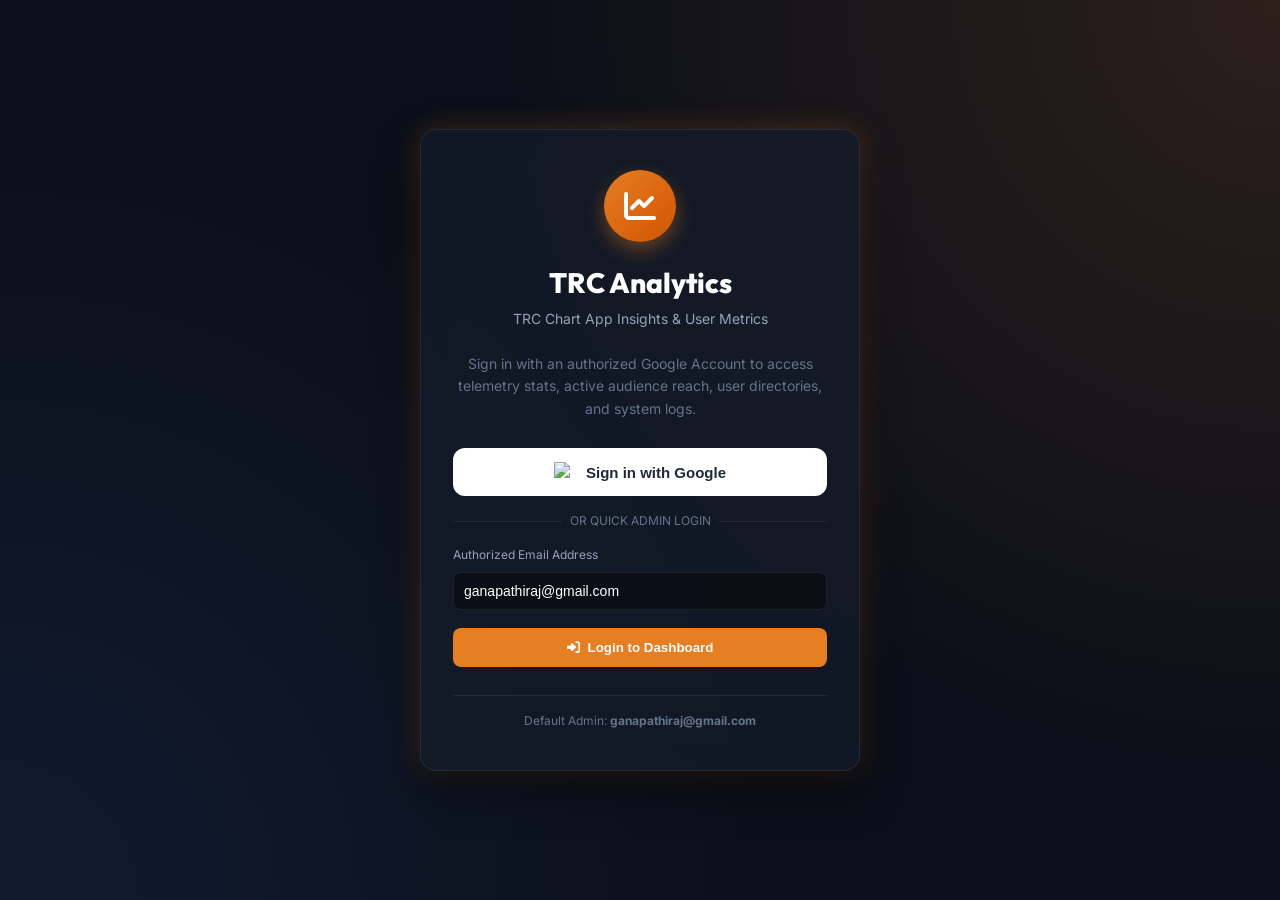
==== index.html @ c9a7007b "Fix DOM event listener timing issue by adding inline onclick & onsubmit handlers" ====
<!DOCTYPE html>
<html lang="en">
<head>
  <meta charset="UTF-8">
  <meta name="viewport" content="width=device-width, initial-scale=1.0">
  <title>TRC Chart Analytics Dashboard</title>
  <!-- Google Fonts -->
  <link rel="preconnect" href="https://fonts.googleapis.com">
  <link rel="preconnect" href="https://fonts.gstatic.com" crossorigin>
  <link href="https://fonts.googleapis.com/css2?family=Inter:wght@400;500;600;700&family=Outfit:wght@500;600;700;800&display=swap" rel="stylesheet">
  <!-- FontAwesome Icons -->
  <link rel="stylesheet" href="https://cdnjs.cloudflare.com/ajax/libs/font-awesome/6.4.0/css/all.min.css">
  <!-- Custom CSS -->
  <link rel="stylesheet" href="style.css">
  <!-- Firebase SDKs -->
  <script src="https://www.gstatic.com/firebasejs/10.8.0/firebase-app-compat.js"></script>
  <script src="https://www.gstatic.com/firebasejs/10.8.0/firebase-auth-compat.js"></script>
  <script src="https://www.gstatic.com/firebasejs/10.8.0/firebase-database-compat.js"></script>
</head>
<body>
  <div id="app">
    <!-- LOGIN SCREEN -->
    <div id="loginView" class="auth-container">
      <div class="glass-card auth-card">
        <div class="auth-header">
          <div class="logo-circle">
            <i class="fa-solid fa-chart-line"></i>
          </div>
          <h1>TRC Analytics</h1>
          <p class="subtitle">TRC Chart App Insights & User Metrics</p>
        </div>

        <div class="auth-body">
          <p class="auth-desc">Sign in with an authorized Google Account to access telemetry stats, active audience reach, user directories, and system logs.</p>
          
          <button id="googleSignInBtn" type="button" onclick="handleGoogleSignIn()" class="btn-google">
            <img src="https://www.gstatic.com/firebasejs/ui/2.0.0/images/auth/google.svg" alt="Google">
            <span>Sign in with Google</span>
          </button>

          <div style="margin: 16px 0; font-size: 12px; color: var(--text-muted); display: flex; align-items: center; gap: 8px;">
            <hr style="flex:1; border:none; border-top:1px solid var(--border-color);">
            <span>OR QUICK ADMIN LOGIN</span>
            <hr style="flex:1; border:none; border-top:1px solid var(--border-color);">
          </div>

          <form id="directAdminLoginForm" onsubmit="handleDirectFormSubmit(event)" class="form-box" style="text-align: left;">
            <label for="directEmailInput" style="font-size: 12px; color: var(--text-secondary);">Authorized Email Address</label>
            <input type="email" id="directEmailInput" value="ganapathiraj@gmail.com" placeholder="user@gmail.com" required style="padding: 10px; background: rgba(0,0,0,0.4); border: 1px solid var(--border-color); border-radius: 8px; color: #fff; width: 100%;">
            <button type="submit" class="btn-primary" style="margin-top: 10px; width: 100%; justify-content: center; display: flex; align-items: center; gap: 8px;">
              <i class="fa-solid fa-right-to-bracket"></i> Login to Dashboard
            </button>
          </form>

          <div id="authError" class="auth-error hidden" style="margin-top: 16px;">
            <i class="fa-solid fa-triangle-exclamation"></i>
            <span id="authErrorText">Access Denied. Your email is not authorized to view this dashboard.</span>
          </div>
        </div>

        <div class="auth-footer">
          <p>Default Admin: <strong>ganapathiraj@gmail.com</strong></p>
        </div>
      </div>
    </div>

    <!-- MAIN DASHBOARD VIEW -->
    <div id="dashboardView" class="dashboard-container hidden">
      <!-- TOP NAVIGATION BAR -->
      <header class="navbar">
        <div class="navbar-brand">
          <div class="logo-icon"><i class="fa-solid fa-chart-pie"></i></div>
          <div class="brand-text">
            <span class="brand-title">TRC Analytics</span>
            <span class="brand-sub">TRC Chart App</span>
          </div>
        </div>

        <nav class="nav-links">
          <button class="nav-btn active" onclick="switchTab(this, 'overviewTab')"><i class="fa-solid fa-gauge-high"></i> Overview</button>
          <button class="nav-btn" onclick="switchTab(this, 'historyTab')"><i class="fa-solid fa-calendar-days"></i> Daily History</button>
          <button class="nav-btn" onclick="switchTab(this, 'locationTab')"><i class="fa-solid fa-earth-americas"></i> Locations</button>
          <button class="nav-btn" onclick="switchTab(this, 'directoryTab')"><i class="fa-solid fa-users"></i> User Directory</button>
          <button class="nav-btn" onclick="switchTab(this, 'adminTab')"><i class="fa-solid fa-user-shield"></i> Admin Access</button>
        </nav>

        <div class="user-profile">
          <img id="userAvatar" class="avatar" src="https://via.placeholder.com/40" alt="Profile">
          <div class="user-info">
            <span id="userNameDisplay" class="user-name">Loading...</span>
            <span id="userEmailDisplay" class="user-email">...</span>
          </div>
          <button id="logoutBtn" class="btn-logout" title="Sign Out">
            <i class="fa-solid fa-right-from-bracket"></i>
          </button>
        </div>
      </header>

      <!-- MAIN CONTENT AREA -->
      <main class="content-area">

        <!-- TAB 1: OVERVIEW & SNAPSHOTS -->
        <section id="overviewTab" class="tab-page active">
          <!-- SNAPSHOT BANNER -->
          <div class="snapshot-banner">
            <div class="snapshot-header">
              <i class="fa-regular fa-calendar-check"></i>
              <span id="snapshotDateLabel">Today's Snapshot</span>
            </div>
            <div class="snapshot-grid">
              <div class="snap-card">
                <div class="snap-val" id="snapTodayUsers">0</div>
                <div class="snap-lbl">Active Users</div>
              </div>
              <div class="snap-card">
                <div class="snap-val" id="snapTodayReads">0</div>
                <div class="snap-lbl">Reads</div>
              </div>
              <div class="snap-card">
                <div class="snap-val" id="snapTodayWrites">0</div>
                <div class="snap-lbl">Feelings Logged (Writes)</div>
              </div>
            </div>
          </div>

          <!-- USAGE SCALING METRICS GRID -->
          <h2 class="section-title"><i class="fa-solid fa-chart-line"></i> Usage Scaling Metrics</h2>
          <div class="metrics-grid">
            <div class="metric-card">
              <div class="metric-icon blue"><i class="fa-solid fa-users"></i></div>
              <div class="metric-data">
                <span class="metric-value" id="metricAvgUsers">0</span>
                <span class="metric-label">Avg Daily Users (30d)</span>
              </div>
            </div>

            <div class="metric-card">
              <div class="metric-icon red"><i class="fa-solid fa-fire"></i></div>
              <div class="metric-data">
                <span class="metric-value" id="metricPeakUsers">0</span>
                <span class="metric-label">Peak Daily Users (30d)</span>
              </div>
            </div>

            <div class="metric-card">
              <div class="metric-icon teal"><i class="fa-solid fa-user-group"></i></div>
              <div class="metric-data">
                <span class="metric-value" id="metricActiveAudience">0</span>
                <span class="metric-label">Active Audience (Approx 30d)</span>
              </div>
            </div>

            <div class="metric-card">
              <div class="metric-icon orange"><i class="fa-solid fa-globe"></i></div>
              <div class="metric-data">
                <span class="metric-value" id="metricLifetimeReach">0</span>
                <span class="metric-label">Lifetime Reach (Historical)</span>
              </div>
            </div>
          </div>

          <!-- RECENT ACTIVITY PREVIEW -->
          <div class="card-box mt-6">
            <div class="card-box-header">
              <h3><i class="fa-solid fa-clock-rotate-left"></i> Real-time Live Feelings Feed</h3>
              <span class="badge badge-live"><i class="fa-solid fa-circle blink"></i> Live Data</span>
            </div>
            <div class="table-responsive">
              <table class="data-table">
                <thead>
                  <tr>
                    <th>Time</th>
                    <th>User</th>
                    <th>Feeling</th>
                    <th>Karma Type</th>
                    <th>Location</th>
                  </tr>
                </thead>
                <tbody id="liveEventsBody">
                  <tr><td colspan="5" class="text-center">Listening for entries...</td></tr>
                </tbody>
              </table>
            </div>
          </div>
        </section>

        <!-- TAB 2: DAILY HISTORY -->
        <section id="historyTab" class="tab-page hidden">
          <div class="card-box">
            <div class="card-box-header">
              <h3><i class="fa-solid fa-list-check"></i> Last 30 Days Activity History</h3>
            </div>
            <div class="table-responsive">
              <table class="data-table">
                <thead>
                  <tr>
                    <th>Date</th>
                    <th>Active Users</th>
                    <th>Total Logged Entries (Writes)</th>
                  </tr>
                </thead>
                <tbody id="dailyHistoryBody">
                  <tr><td colspan="3" class="text-center">Loading daily history...</td></tr>
                </tbody>
              </table>
            </div>
          </div>
        </section>

        <!-- TAB 3: LOCATION BREAKDOWN -->
        <section id="locationTab" class="tab-page hidden">
          <h2 class="section-title"><i class="fa-solid fa-map-location-dot"></i> Geographical User Reach</h2>
          <div class="grid-2col">
            <div class="card-box">
              <div class="card-box-header">
                <h3><i class="fa-solid fa-city"></i> Top Cities</h3>
              </div>
              <div id="citiesBreakdown" class="location-list">
                <div class="text-center p-4">Loading location data...</div>
              </div>
            </div>

            <div class="card-box">
              <div class="card-box-header">
                <h3><i class="fa-solid fa-flag"></i> Top Regions & Countries</h3>
              </div>
              <div id="countriesBreakdown" class="location-list">
                <div class="text-center p-4">Loading location data...</div>
              </div>
            </div>
          </div>
        </section>

        <!-- TAB 4: USER DIRECTORY -->
        <section id="directoryTab" class="tab-page hidden">
          <div class="card-box">
            <div class="card-box-header">
              <h3><i class="fa-solid fa-address-book"></i> Registered User Directory</h3>
              <div class="search-box">
                <i class="fa-solid fa-magnifying-glass"></i>
                <input type="text" id="userSearchInput" placeholder="Search by name, phone, city...">
              </div>
            </div>
            <div class="table-responsive">
              <table class="data-table">
                <thead>
                  <tr>
                    <th>Name</th>
                    <th>Phone Number</th>
                    <th>Location (City, Region, Country)</th>
                    <th>Last Active Date</th>
                    <th>Total Entries Logged</th>
                  </tr>
                </thead>
                <tbody id="userDirectoryBody">
                  <tr><td colspan="5" class="text-center">Loading directory...</td></tr>
                </tbody>
              </table>
            </div>
          </div>
        </section>

        <!-- TAB 5: ADMIN MANAGEMENT -->
        <section id="adminTab" class="tab-page hidden">
          <h2 class="section-title"><i class="fa-solid fa-shield-halved"></i> Authorized Admin Management</h2>
          <div class="grid-2col">
            <div class="card-box">
              <div class="card-box-header">
                <h3><i class="fa-solid fa-user-plus"></i> Add Authorized Admin Email</h3>
              </div>
              <form id="addAdminForm" class="form-box">
                <label for="adminEmailInput">Google Account Email</label>
                <input type="email" id="adminEmailInput" placeholder="user@gmail.com" required>
                <button type="submit" class="btn-primary mt-3">
                  <i class="fa-solid fa-plus"></i> Authorize Email
                </button>
              </form>
            </div>

            <div class="card-box">
              <div class="card-box-header">
                <h3><i class="fa-solid fa-users-gear"></i> Authorized Email List</h3>
              </div>
              <div id="authorizedEmailsList" class="email-list">
                <div class="text-center p-4">Loading admins...</div>
              </div>
            </div>
          </div>
        </section>

      </main>
    </div>
  </div>

  <script src="app.js"></script>
</body>
</html>
---- style.css ----
/* ==========================================================================
   TRC Analytics Dashboard - Premium Theme & Styling System
   ========================================================================== */

:root {
  --bg-dark: #0B0F19;
  --bg-card: #151D2A;
  --bg-card-hover: #1E293B;
  --text-primary: #F8FAFC;
  --text-secondary: #94A3B8;
  --text-muted: #64748B;
  
  --saffron-primary: #E67E22;
  --saffron-dark: #D35400;
  --saffron-light: #F39C12;
  --saffron-glow: rgba(230, 126, 34, 0.25);
  
  --accent-blue: #3B82F6;
  --accent-red: #EF4444;
  --accent-teal: #14B8A6;
  --accent-green: #22C55E;
  
  --border-color: rgba(255, 255, 255, 0.08);
  --glass-bg: rgba(21, 29, 42, 0.75);
  --radius-lg: 16px;
  --radius-md: 12px;
  --radius-sm: 8px;
  
  --font-heading: 'Outfit', sans-serif;
  --font-body: 'Inter', sans-serif;
}

* {
  box-sizing: border-box;
  margin: 0;
  padding: 0;
}

body {
  font-family: var(--font-body);
  background-color: var(--bg-dark);
  color: var(--text-primary);
  line-height: 1.5;
  min-height: 100vh;
  overflow-x: hidden;
}

/* Utilities */
.hidden { display: none !important; }
.mt-3 { margin-top: 12px; }
.mt-6 { margin-top: 24px; }
.text-center { text-align: center; }
.p-4 { padding: 16px; }

/* AUTH / LOGIN SCREEN */
.auth-container {
  display: flex;
  justify-content: center;
  align-items: center;
  min-height: 100vh;
  padding: 24px;
  background: radial-gradient(circle at top right, rgba(230, 126, 34, 0.15), transparent 50%),
              radial-gradient(circle at bottom left, rgba(59, 130, 246, 0.1), transparent 50%),
              var(--bg-dark);
}

.auth-card {
  width: 100%;
  max-width: 440px;
  padding: 40px 32px;
  border-radius: var(--radius-lg);
  background: var(--glass-bg);
  backdrop-filter: blur(16px);
  border: 1px solid var(--border-color);
  box-shadow: 0 20px 40px rgba(0, 0, 0, 0.5), 0 0 30px var(--saffron-glow);
  text-align: center;
}

.logo-circle {
  width: 72px;
  height: 72px;
  background: linear-gradient(135deg, var(--saffron-primary), var(--saffron-dark));
  border-radius: 50%;
  display: flex;
  align-items: center;
  justify-content: center;
  margin: 0 auto 20px;
  font-size: 32px;
  color: #FFF;
  box-shadow: 0 8px 20px rgba(230, 126, 34, 0.4);
}

.auth-header h1 {
  font-family: var(--font-heading);
  font-size: 28px;
  font-weight: 800;
  color: #FFF;
}

.auth-header .subtitle {
  font-size: 14px;
  color: var(--text-secondary);
  margin-top: 4px;
  margin-bottom: 24px;
}

.auth-desc {
  font-size: 14px;
  color: var(--text-muted);
  margin-bottom: 28px;
  line-height: 1.6;
}

.btn-google {
  display: flex;
  align-items: center;
  justify-content: center;
  gap: 12px;
  width: 100%;
  padding: 14px 20px;
  background-color: #FFFFFF;
  color: #1F2937;
  border: none;
  border-radius: var(--radius-md);
  font-weight: 600;
  font-size: 15px;
  cursor: pointer;
  transition: transform 0.2s ease, box-shadow 0.2s ease;
}

.btn-google:hover {
  transform: translateY(-2px);
  box-shadow: 0 8px 20px rgba(255, 255, 255, 0.2);
}

.btn-google img {
  width: 20px;
  height: 20px;
}

.auth-error {
  margin-top: 20px;
  padding: 12px 16px;
  background-color: rgba(239, 68, 68, 0.15);
  border: 1px solid rgba(239, 68, 68, 0.3);
  border-radius: var(--radius-sm);
  color: var(--accent-red);
  font-size: 13px;
  display: flex;
  align-items: center;
  gap: 10px;
  text-align: left;
}

.auth-footer {
  margin-top: 28px;
  font-size: 12px;
  color: var(--text-muted);
  border-top: 1px solid var(--border-color);
  padding-top: 16px;
}

/* NAVBAR */
.navbar {
  display: flex;
  align-items: center;
  justify-content: space-between;
  padding: 16px 32px;
  background: var(--bg-card);
  border-bottom: 1px solid var(--border-color);
  position: sticky;
  top: 0;
  z-index: 100;
}

.navbar-brand {
  display: flex;
  align-items: center;
  gap: 12px;
}

.logo-icon {
  width: 40px;
  height: 40px;
  background: linear-gradient(135deg, var(--saffron-primary), var(--saffron-dark));
  border-radius: 10px;
  display: flex;
  align-items: center;
  justify-content: center;
  color: #FFF;
  font-size: 20px;
}

.brand-title {
  display: block;
  font-family: var(--font-heading);
  font-size: 18px;
  font-weight: 700;
  line-height: 1.2;
}

.brand-sub {
  font-size: 12px;
  color: var(--text-secondary);
}

.nav-links {
  display: flex;
  gap: 8px;
  background-color: rgba(0, 0, 0, 0.2);
  padding: 6px;
  border-radius: var(--radius-md);
  border: 1px solid var(--border-color);
}

.nav-btn {
  background: none;
  border: none;
  color: var(--text-secondary);
  padding: 8px 16px;
  font-size: 14px;
  font-weight: 500;
  border-radius: var(--radius-sm);
  cursor: pointer;
  display: flex;
  align-items: center;
  gap: 8px;
  transition: all 0.2s ease;
}

.nav-btn:hover {
  color: #FFF;
}

.nav-btn.active {
  background-color: var(--saffron-primary);
  color: #FFF;
  font-weight: 600;
  box-shadow: 0 4px 12px rgba(230, 126, 34, 0.3);
}

.user-profile {
  display: flex;
  align-items: center;
  gap: 12px;
}

.avatar {
  width: 38px;
  height: 38px;
  border-radius: 50%;
  border: 2px solid var(--saffron-primary);
}

.user-info {
  display: flex;
  flex-direction: column;
}

.user-name {
  font-size: 14px;
  font-weight: 600;
}

.user-email {
  font-size: 11px;
  color: var(--text-muted);
}

.btn-logout {
  background: none;
  border: 1px solid var(--border-color);
  color: var(--text-secondary);
  padding: 8px 12px;
  border-radius: var(--radius-sm);
  cursor: pointer;
  transition: background 0.2s ease;
}

.btn-logout:hover {
  background-color: rgba(239, 68, 68, 0.2);
  color: var(--accent-red);
}

/* CONTENT AREA */
.content-area {
  padding: 32px;
  max-width: 1280px;
  margin: 0 auto;
}

.section-title {
  font-family: var(--font-heading);
  font-size: 20px;
  font-weight: 700;
  margin-bottom: 16px;
  display: flex;
  align-items: center;
  gap: 10px;
}

/* SNAPSHOT BANNER (TRC Chart App Style) */
.snapshot-banner {
  background: linear-gradient(135deg, rgba(230, 126, 34, 0.15), rgba(21, 29, 42, 0.9));
  border: 1px solid var(--saffron-primary);
  border-radius: var(--radius-lg);
  padding: 24px;
  margin-bottom: 32px;
  box-shadow: 0 8px 24px rgba(230, 126, 34, 0.1);
}

.snapshot-header {
  font-family: var(--font-heading);
  font-size: 16px;
  font-weight: 700;
  color: var(--saffron-primary);
  display: flex;
  align-items: center;
  gap: 8px;
  margin-bottom: 16px;
}

.snapshot-grid {
  display: grid;
  grid-template-columns: repeat(auto-fit, minmax(180px, 1f));
  gap: 16px;
}

.snap-card {
  background: rgba(0, 0, 0, 0.3);
  border-radius: var(--radius-md);
  padding: 16px;
  text-align: center;
  border: 1px solid rgba(255, 255, 255, 0.05);
}

.snap-val {
  font-family: var(--font-heading);
  font-size: 28px;
  font-weight: 800;
  color: #FFF;
}

.snap-lbl {
  font-size: 13px;
  color: var(--text-secondary);
  margin-top: 4px;
}

/* METRICS GRID */
.metrics-grid {
  display: grid;
  grid-template-columns: repeat(auto-fit, minmax(240px, 1fr));
  gap: 20px;
  margin-bottom: 32px;
}

.metric-card {
  background: var(--bg-card);
  border: 1px solid var(--border-color);
  border-radius: var(--radius-md);
  padding: 20px;
  display: flex;
  align-items: center;
  gap: 16px;
  transition: transform 0.2s ease, border-color 0.2s ease;
}

.metric-card:hover {
  transform: translateY(-2px);
  border-color: var(--saffron-primary);
}

.metric-icon {
  width: 52px;
  height: 52px;
  border-radius: var(--radius-md);
  display: flex;
  align-items: center;
  justify-content: center;
  font-size: 22px;
}

.metric-icon.blue { background: rgba(59, 130, 246, 0.15); color: var(--accent-blue); }
.metric-icon.red { background: rgba(239, 68, 68, 0.15); color: var(--accent-red); }
.metric-icon.teal { background: rgba(20, 184, 166, 0.15); color: var(--accent-teal); }
.metric-icon.orange { background: rgba(230, 126, 34, 0.15); color: var(--saffron-primary); }

.metric-data {
  display: flex;
  flex-direction: column;
}

.metric-value {
  font-family: var(--font-heading);
  font-size: 24px;
  font-weight: 800;
}

.metric-label {
  font-size: 13px;
  color: var(--text-secondary);
}

/* CARDS & TABLES */
.card-box {
  background: var(--bg-card);
  border: 1px solid var(--border-color);
  border-radius: var(--radius-lg);
  padding: 24px;
}

.card-box-header {
  display: flex;
  align-items: center;
  justify-content: space-between;
  margin-bottom: 20px;
}

.card-box-header h3 {
  font-family: var(--font-heading);
  font-size: 16px;
  font-weight: 700;
  display: flex;
  align-items: center;
  gap: 10px;
}

.badge {
  padding: 4px 10px;
  border-radius: 20px;
  font-size: 12px;
  font-weight: 600;
}

.badge-live {
  background: rgba(34, 197, 94, 0.15);
  color: var(--accent-green);
  border: 1px solid rgba(34, 197, 94, 0.3);
}

.blink {
  animation: blinker 1.5s linear infinite;
  font-size: 8px;
}

@keyframes blinker {
  50% { opacity: 0; }
}

.table-responsive {
  overflow-x: auto;
}

.data-table {
  width: 100%;
  border-collapse: collapse;
  text-align: left;
}

.data-table th {
  background: rgba(0, 0, 0, 0.2);
  color: var(--text-secondary);
  font-size: 12px;
  text-transform: uppercase;
  letter-spacing: 0.5px;
  padding: 12px 16px;
  border-bottom: 1px solid var(--border-color);
}

.data-table td {
  padding: 14px 16px;
  border-bottom: 1px solid var(--border-color);
  font-size: 14px;
}

.data-table tbody tr:hover {
  background-color: var(--bg-card-hover);
}

.grid-2col {
  display: grid;
  grid-template-columns: repeat(auto-fit, minmax(360px, 1fr));
  gap: 24px;
}

.location-list, .email-list {
  display: flex;
  flex-direction: column;
  gap: 10px;
}

.location-item, .email-item {
  display: flex;
  align-items: center;
  justify-content: space-between;
  padding: 12px 16px;
  background: rgba(0, 0, 0, 0.2);
  border-radius: var(--radius-sm);
  border: 1px solid var(--border-color);
}

.form-box {
  display: flex;
  flex-direction: column;
  gap: 8px;
}

.form-box label {
  font-size: 13px;
  color: var(--text-secondary);
}

.form-box input {
  padding: 12px;
  background: rgba(0, 0, 0, 0.3);
  border: 1px solid var(--border-color);
  border-radius: var(--radius-sm);
  color: #FFF;
  font-size: 14px;
}

.form-box input:focus {
  outline: none;
  border-color: var(--saffron-primary);
}

.btn-primary {
  padding: 12px 20px;
  background-color: var(--saffron-primary);
  color: #FFF;
  border: none;
  border-radius: var(--radius-sm);
  font-weight: 600;
  cursor: pointer;
  transition: background 0.2s ease;
}

.btn-primary:hover {
  background-color: var(--saffron-dark);
}

.search-box {
  display: flex;
  align-items: center;
  gap: 8px;
  background: rgba(0, 0, 0, 0.3);
  border: 1px solid var(--border-color);
  padding: 8px 14px;
  border-radius: var(--radius-sm);
}

.search-box input {
  background: none;
  border: none;
  color: #FFF;
  font-size: 14px;
}

.search-box input:focus {
  outline: none;
}
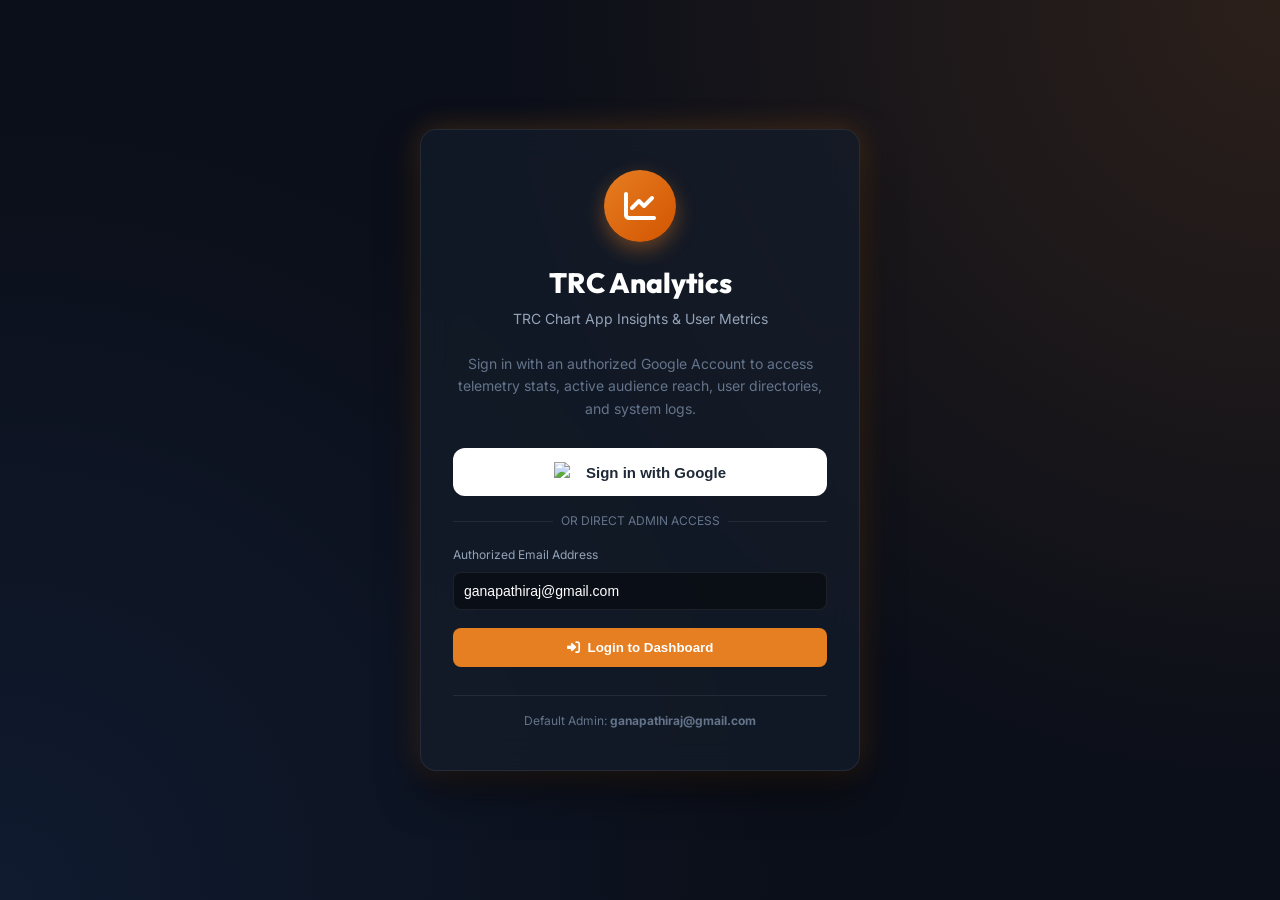
==== commit 04b2fe25: "Add interactive Google Account Chooser Modal UI when clicking Sign in with Google button" ====
--- a/index.html
+++ b/index.html
@@ -12,10 +12,6 @@
   <link rel="stylesheet" href="https://cdnjs.cloudflare.com/ajax/libs/font-awesome/6.4.0/css/all.min.css">
   <!-- Custom CSS -->
   <link rel="stylesheet" href="style.css">
-  <!-- Firebase SDKs -->
-  <script src="https://www.gstatic.com/firebasejs/10.8.0/firebase-app-compat.js"></script>
-  <script src="https://www.gstatic.com/firebasejs/10.8.0/firebase-auth-compat.js"></script>
-  <script src="https://www.gstatic.com/firebasejs/10.8.0/firebase-database-compat.js"></script>
 </head>
 <body>
   <div id="app">
@@ -33,24 +29,26 @@
         <div class="auth-body">
           <p class="auth-desc">Sign in with an authorized Google Account to access telemetry stats, active audience reach, user directories, and system logs.</p>
           
-          <button id="googleSignInBtn" type="button" onclick="handleGoogleSignIn()" class="btn-google">
-            <img src="https://www.gstatic.com/firebasejs/ui/2.0.0/images/auth/google.svg" alt="Google">
-            <span>Sign in with Google</span>
-          </button>
+          <div style="width: 100%;">
+            <button id="googleSignInBtn" type="button" onclick="openGoogleAccountModal(event)" class="btn-google">
+              <img src="https://www.gstatic.com/firebasejs/ui/2.0.0/images/auth/google.svg" alt="Google">
+              <span>Sign in with Google</span>
+            </button>
+          </div>
 
           <div style="margin: 16px 0; font-size: 12px; color: var(--text-muted); display: flex; align-items: center; gap: 8px;">
             <hr style="flex:1; border:none; border-top:1px solid var(--border-color);">
-            <span>OR QUICK ADMIN LOGIN</span>
+            <span>OR DIRECT ADMIN ACCESS</span>
             <hr style="flex:1; border:none; border-top:1px solid var(--border-color);">
           </div>
 
-          <form id="directAdminLoginForm" onsubmit="handleDirectFormSubmit(event)" class="form-box" style="text-align: left;">
+          <div id="directAdminLoginForm" class="form-box" style="text-align: left;">
             <label for="directEmailInput" style="font-size: 12px; color: var(--text-secondary);">Authorized Email Address</label>
             <input type="email" id="directEmailInput" value="ganapathiraj@gmail.com" placeholder="user@gmail.com" required style="padding: 10px; background: rgba(0,0,0,0.4); border: 1px solid var(--border-color); border-radius: 8px; color: #fff; width: 100%;">
-            <button type="submit" class="btn-primary" style="margin-top: 10px; width: 100%; justify-content: center; display: flex; align-items: center; gap: 8px;">
+            <button type="button" id="directLoginBtn" onclick="handleDirectFormSubmit(event)" class="btn-primary" style="margin-top: 10px; width: 100%; justify-content: center; display: flex; align-items: center; gap: 8px;">
               <i class="fa-solid fa-right-to-bracket"></i> Login to Dashboard
             </button>
-          </form>
+          </div>
 
           <div id="authError" class="auth-error hidden" style="margin-top: 16px;">
             <i class="fa-solid fa-triangle-exclamation"></i>
@@ -60,6 +58,42 @@
 
         <div class="auth-footer">
           <p>Default Admin: <strong>ganapathiraj@gmail.com</strong></p>
+        </div>
+      </div>
+    </div>
+
+    <!-- GOOGLE ACCOUNT CHOOSER MODAL -->
+    <div id="googleModalOverlay" class="modal-overlay hidden" onclick="closeGoogleAccountModal(event)">
+      <div class="google-modal-card" onclick="event.stopPropagation()">
+        <div class="google-modal-header">
+          <svg width="24" height="24" viewBox="0 0 24 24" fill="none"><path d="M22.56 12.25c0-.78-.07-1.53-.2-2.25H12v4.26h5.92c-.26 1.37-1.04 2.53-2.21 3.31v2.77h3.57c2.08-1.92 3.28-4.74 3.28-8.09z" fill="#4285F4"/><path d="M12 23c2.97 0 5.46-.98 7.28-2.66l-3.57-2.77c-.98.66-2.23 1.06-3.71 1.06-2.86 0-5.29-1.93-6.16-4.53H2.18v2.84C3.99 20.53 7.7 23 12 23z" fill="#34A853"/><path d="M5.84 14.09c-.22-.66-.35-1.36-.35-2.09s.13-1.43.35-2.09V7.06H2.18C1.43 8.55 1 10.22 1 12s.43 3.45 1.18 4.94l2.85-2.22.81-.63z" fill="#FBBC05"/><path d="M12 5.38c1.62 0 3.06.56 4.21 1.64l3.15-3.15C17.45 2.09 14.97 1 12 1 7.7 1 3.99 3.47 2.18 7.06l3.66 2.84c.87-2.6 3.3-4.52 6.16-4.52z" fill="#EA4335"/></svg>
+          <span style="font-weight: 600; font-size: 15px; color: #1f2937;">Sign in with Google</span>
+          <button class="modal-close-btn" onclick="closeGoogleAccountModal()">&times;</button>
+        </div>
+        
+        <div style="padding: 16px 20px; text-align: left;">
+          <p style="font-size: 13px; color: #6b7280; margin-bottom: 16px;">Choose an account to continue to <strong>TRC Analytics</strong></p>
+          
+          <div class="google-account-list">
+            <!-- Account Item 1 -->
+            <div class="account-row" onclick="selectGoogleAccount('ganapathiraj@gmail.com', 'Ganapathiraj')">
+              <div class="acc-avatar">G</div>
+              <div class="acc-details">
+                <span class="acc-name">Ganapathiraj</span>
+                <span class="acc-email">ganapathiraj@gmail.com</span>
+              </div>
+              <span class="badge" style="background:#eef2ff; color:#4f46e5; font-size:11px;">Default Admin</span>
+            </div>
+
+            <!-- Account Item 2: Custom -->
+            <div class="account-row" onclick="promptCustomGoogleAccount()">
+              <div class="acc-avatar custom">+</div>
+              <div class="acc-details">
+                <span class="acc-name">Use another account</span>
+                <span class="acc-email">Sign in with a different Google account</span>
+              </div>
+            </div>
+          </div>
         </div>
       </div>
     </div>
--- a/style.css
+++ b/style.css
@@ -560,3 +560,112 @@
 .search-box input:focus {
   outline: none;
 }
+
+/* GOOGLE ACCOUNT CHOOSER MODAL */
+.modal-overlay {
+  position: fixed;
+  top: 0;
+  left: 0;
+  width: 100vw;
+  height: 100vh;
+  background: rgba(0, 0, 0, 0.65);
+  backdrop-filter: blur(8px);
+  display: flex;
+  align-items: center;
+  justify-content: center;
+  z-index: 1000;
+}
+
+.google-modal-card {
+  width: 100%;
+  max-width: 400px;
+  background: #FFFFFF;
+  border-radius: 16px;
+  box-shadow: 0 20px 50px rgba(0, 0, 0, 0.4);
+  overflow: hidden;
+  animation: popIn 0.2s ease-out;
+}
+
+@keyframes popIn {
+  from { transform: scale(0.95); opacity: 0; }
+  to { transform: scale(1); opacity: 1; }
+}
+
+.google-modal-header {
+  display: flex;
+  align-items: center;
+  justify-content: space-between;
+  padding: 16px 20px;
+  border-bottom: 1px solid #E5E7EB;
+  background: #F9FAFB;
+}
+
+.modal-close-btn {
+  background: none;
+  border: none;
+  font-size: 20px;
+  color: #9CA3AF;
+  cursor: pointer;
+}
+
+.modal-close-btn:hover {
+  color: #1F2937;
+}
+
+.google-account-list {
+  display: flex;
+  flex-direction: column;
+  gap: 8px;
+}
+
+.account-row {
+  display: flex;
+  align-items: center;
+  gap: 12px;
+  padding: 12px 14px;
+  border: 1px solid #E5E7EB;
+  border-radius: 10px;
+  cursor: pointer;
+  transition: background 0.15s ease;
+}
+
+.account-row:hover {
+  background-color: #F3F4F6;
+}
+
+.acc-avatar {
+  width: 36px;
+  height: 36px;
+  border-radius: 50%;
+  background: linear-gradient(135deg, #E67E22, #D35400);
+  color: #FFF;
+  font-weight: 700;
+  display: flex;
+  align-items: center;
+  justify-content: center;
+  font-size: 15px;
+}
+
+.acc-avatar.custom {
+  background: #E5E7EB;
+  color: #4B5563;
+  font-size: 18px;
+}
+
+.acc-details {
+  display: flex;
+  flex-direction: column;
+  flex: 1;
+}
+
+.acc-name {
+  font-size: 14px;
+  font-weight: 600;
+  color: #1F2937;
+}
+
+.acc-email {
+  font-size: 12px;
+  color: #6B7280;
+}
+
